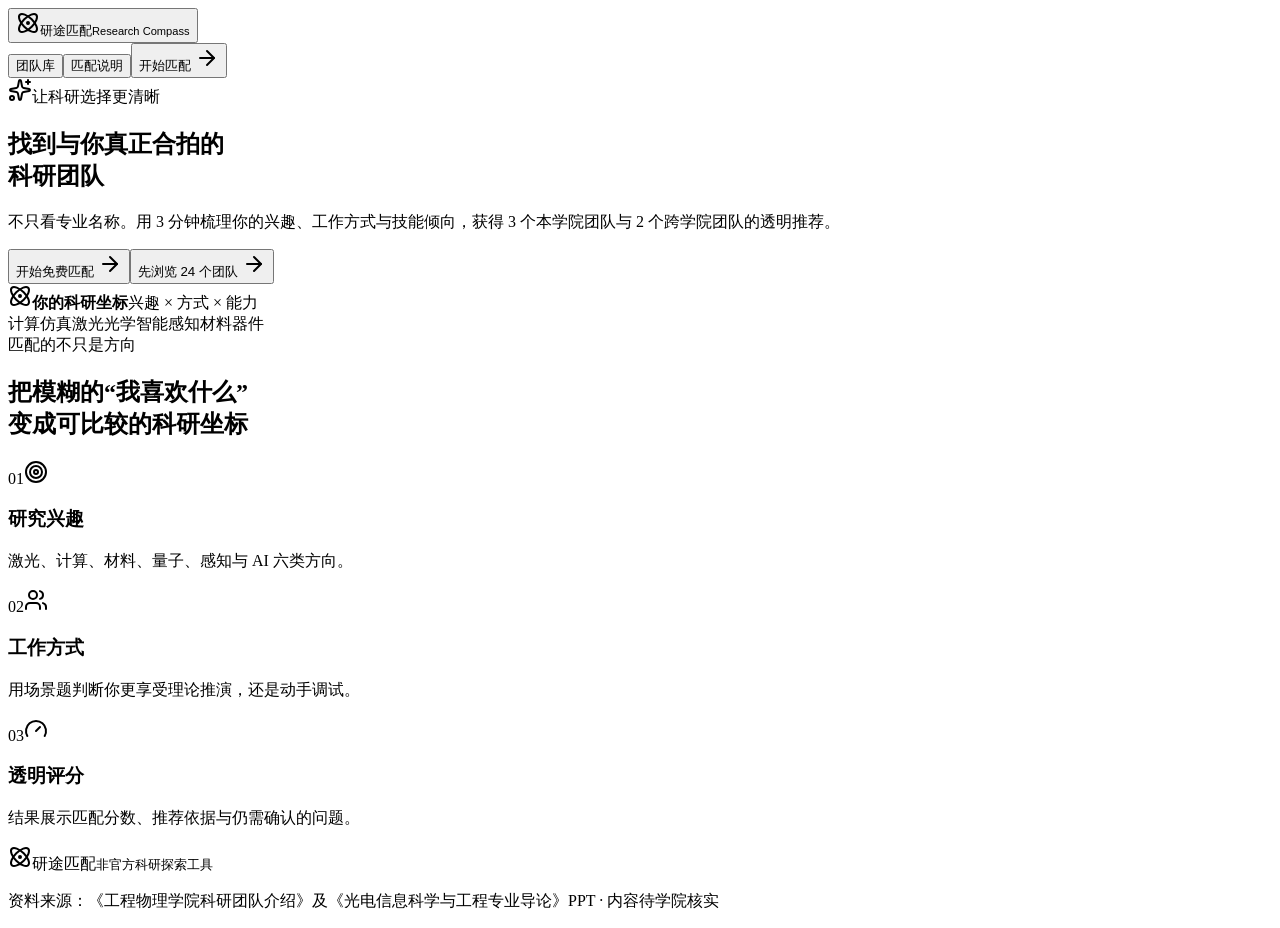
==== index.html @ 4d7dbf13 "Publish Research Compass to GitHub Pages" ====
<!DOCTYPE html><html lang="zh-CN"><head><meta charSet="utf-8"/><meta name="viewport" content="width=device-width, initial-scale=1"/><link rel="stylesheet" href="/Legolas0412/_next/static/css/index.DBFznibm.css" data-rsc-css-href="/Legolas0412/_next/static/css/index.DBFznibm.css" data-precedence="vite-rsc/importer-resources"/><link rel="modulepreload" fetchPriority="low" href="/Legolas0412/_next/static/chunks/index-Bbu0PDo5.js"/><script src="/Legolas0412/_next/static/chunks/rolldown-runtime-C60lm6uB.js" type="module" async=""></script><script src="/Legolas0412/_next/static/chunks/framework-D_rUT4EX.js" type="module" async=""></script><link rel="modulepreload" href="/Legolas0412/_next/static/chunks/layout-segment-context-D0Px91Pz.js" crossorigin=""/><link rel="modulepreload" href="/Legolas0412/_next/static/chunks/page-CbJnIesg.js" crossorigin=""/><title>研途匹配｜找到适合你的科研团队</title><meta name="description" content="基于研究兴趣、工作方式与技能倾向，为工程物理学院学生提供透明可解释的科研团队匹配。"/><script>Object.assign(((self[Symbol.for("vinext.navigationRuntime")]??={bootstrap:{routeManifest:null},functions:{}}).bootstrap.rsc??={rsc:[]}),{params:{},nav:{"pathname":"/","searchParams":[]}})</script><link rel="modulepreload" href="/Legolas0412/_next/static/chunks/index-Bbu0PDo5.js" />
<link rel="stylesheet" href="https://fonts.googleapis.com/css2?family=Geist&amp;display=swap" />
<link rel="stylesheet" href="https://fonts.googleapis.com/css2?family=Geist+Mono&amp;display=swap" />
<style data-vinext-fonts>.__font_geist_0u8s7r6 { font-family: 'Geist'; font-style: normal; }

.__variable_geist_0u8s7r6 { --font-geist-sans: 'Geist'; }

.__font_geist_mono_0fdimb7 { font-family: 'Geist Mono'; font-style: normal; }

.__variable_geist_mono_0fdimb7 { --font-geist-mono: 'Geist Mono'; }
</style>
</head><body class="__variable_geist_0u8s7r6 __variable_geist_mono_0fdimb7 antialiased"><main><header class="site-header"><button class="brand" aria-label="返回首页"><span class="brand-mark"><svg xmlns="http://www.w3.org/2000/svg" width="24" height="24" viewBox="0 0 24 24" fill="none" stroke="currentColor" stroke-width="2" stroke-linecap="round" stroke-linejoin="round" class="lucide lucide-atom" aria-hidden="true"><circle cx="12" cy="12" r="1"></circle><path d="M20.2 20.2c2.04-2.03.02-7.36-4.5-11.9-4.54-4.52-9.87-6.54-11.9-4.5-2.04 2.03-.02 7.36 4.5 11.9 4.54 4.52 9.87 6.54 11.9 4.5Z"></path><path d="M15.7 15.7c4.52-4.54 6.54-9.87 4.5-11.9-2.03-2.04-7.36-.02-11.9 4.5-4.52 4.54-6.54 9.87-4.5 11.9 2.03 2.04 7.36.02 11.9-4.5Z"></path></svg></span><span>研途匹配<small>Research Compass</small></span></button><nav><button>团队库</button><button>匹配说明</button><button type="button" tabindex="0" data-slot="button" class="group/button inline-flex shrink-0 items-center justify-center rounded-lg border border-transparent bg-clip-padding text-sm font-medium whitespace-nowrap transition-all outline-none select-none focus-visible:border-ring focus-visible:ring-3 focus-visible:ring-ring/50 active:not-aria-[haspopup]:translate-y-px disabled:pointer-events-none disabled:opacity-50 aria-invalid:border-destructive aria-invalid:ring-3 aria-invalid:ring-destructive/20 dark:aria-invalid:border-destructive/50 dark:aria-invalid:ring-destructive/40 [&amp;_svg]:pointer-events-none [&amp;_svg]:shrink-0 [&amp;_svg:not([class*=&#x27;size-&#x27;])]:size-4 bg-primary text-primary-foreground hover:bg-primary/80 h-8 gap-1.5 px-2.5 has-data-[icon=inline-end]:pr-2 has-data-[icon=inline-start]:pl-2">开始匹配 <svg xmlns="http://www.w3.org/2000/svg" width="24" height="24" viewBox="0 0 24 24" fill="none" stroke="currentColor" stroke-width="2" stroke-linecap="round" stroke-linejoin="round" class="lucide lucide-arrow-right" aria-hidden="true"><path d="M5 12h14"></path><path d="m12 5 7 7-7 7"></path></svg></button></nav></header><section class="hero"><div class="hero-copy"><span class="eyebrow"><svg xmlns="http://www.w3.org/2000/svg" width="24" height="24" viewBox="0 0 24 24" fill="none" stroke="currentColor" stroke-width="2" stroke-linecap="round" stroke-linejoin="round" class="lucide lucide-sparkles" aria-hidden="true"><path d="M11.017 2.814a1 1 0 0 1 1.966 0l1.051 5.558a2 2 0 0 0 1.594 1.594l5.558 1.051a1 1 0 0 1 0 1.966l-5.558 1.051a2 2 0 0 0-1.594 1.594l-1.051 5.558a1 1 0 0 1-1.966 0l-1.051-5.558a2 2 0 0 0-1.594-1.594l-5.558-1.051a1 1 0 0 1 0-1.966l5.558-1.051a2 2 0 0 0 1.594-1.594z"></path><path d="M20 2v4"></path><path d="M22 4h-4"></path><circle cx="4" cy="20" r="2"></circle></svg>让科研选择更清晰</span><h1>找到与你<span>真正合拍</span>的<br/>科研团队</h1><p>不只看专业名称。用 3 分钟梳理你的兴趣、工作方式与技能倾向，获得 3 个本学院团队与 2 个跨学院团队的透明推荐。</p><div class="hero-actions"><button type="button" tabindex="0" data-slot="button" class="group/button inline-flex shrink-0 items-center justify-center rounded-lg border border-transparent bg-clip-padding text-sm font-medium whitespace-nowrap transition-all outline-none select-none focus-visible:border-ring focus-visible:ring-3 focus-visible:ring-ring/50 active:not-aria-[haspopup]:translate-y-px disabled:pointer-events-none disabled:opacity-50 aria-invalid:border-destructive aria-invalid:ring-3 aria-invalid:ring-destructive/20 dark:aria-invalid:border-destructive/50 dark:aria-invalid:ring-destructive/40 [&amp;_svg]:pointer-events-none [&amp;_svg]:shrink-0 [&amp;_svg:not([class*=&#x27;size-&#x27;])]:size-4 bg-primary text-primary-foreground hover:bg-primary/80 h-9 gap-1.5 px-2.5 has-data-[icon=inline-end]:pr-2 has-data-[icon=inline-start]:pl-2">开始免费匹配 <svg xmlns="http://www.w3.org/2000/svg" width="24" height="24" viewBox="0 0 24 24" fill="none" stroke="currentColor" stroke-width="2" stroke-linecap="round" stroke-linejoin="round" class="lucide lucide-arrow-right" aria-hidden="true"><path d="M5 12h14"></path><path d="m12 5 7 7-7 7"></path></svg></button><button type="button" tabindex="0" data-slot="button" class="group/button inline-flex shrink-0 items-center justify-center rounded-lg border border-transparent bg-clip-padding text-sm font-medium whitespace-nowrap transition-all outline-none select-none focus-visible:border-ring focus-visible:ring-3 focus-visible:ring-ring/50 active:not-aria-[haspopup]:translate-y-px disabled:pointer-events-none disabled:opacity-50 aria-invalid:border-destructive aria-invalid:ring-3 aria-invalid:ring-destructive/20 dark:aria-invalid:border-destructive/50 dark:aria-invalid:ring-destructive/40 [&amp;_svg]:pointer-events-none [&amp;_svg]:shrink-0 [&amp;_svg:not([class*=&#x27;size-&#x27;])]:size-4 bg-primary text-primary-foreground hover:bg-primary/80 h-9 gap-1.5 px-2.5 has-data-[icon=inline-end]:pr-2 has-data-[icon=inline-start]:pl-2">先浏览 24 个团队 <svg xmlns="http://www.w3.org/2000/svg" width="24" height="24" viewBox="0 0 24 24" fill="none" stroke="currentColor" stroke-width="2" stroke-linecap="round" stroke-linejoin="round" class="lucide lucide-arrow-right" aria-hidden="true"><path d="M5 12h14"></path><path d="m12 5 7 7-7 7"></path></svg></button></div></div><div class="orbit-card" aria-label="匹配维度示意"><div class="orbit orbit-a"></div><div class="orbit orbit-b"></div><div class="core"><svg xmlns="http://www.w3.org/2000/svg" width="24" height="24" viewBox="0 0 24 24" fill="none" stroke="currentColor" stroke-width="2" stroke-linecap="round" stroke-linejoin="round" class="lucide lucide-atom" aria-hidden="true"><circle cx="12" cy="12" r="1"></circle><path d="M20.2 20.2c2.04-2.03.02-7.36-4.5-11.9-4.54-4.52-9.87-6.54-11.9-4.5-2.04 2.03-.02 7.36 4.5 11.9 4.54 4.52 9.87 6.54 11.9 4.5Z"></path><path d="M15.7 15.7c4.52-4.54 6.54-9.87 4.5-11.9-2.03-2.04-7.36-.02-11.9 4.5-4.52 4.54-6.54 9.87-4.5 11.9 2.03 2.04 7.36.02 11.9-4.5Z"></path></svg><strong>你的科研坐标</strong><span>兴趣 × 方式 × 能力</span></div><span class="satellite s1">计算仿真</span><span class="satellite s2">激光光学</span><span class="satellite s3">智能感知</span><span class="satellite s4">材料器件</span></div></section><section class="method"><div><span class="section-kicker">匹配的不只是方向</span><h2>把模糊的“我喜欢什么”<br/>变成可比较的科研坐标</h2></div><div class="method-grid"><article><span>01</span><svg xmlns="http://www.w3.org/2000/svg" width="24" height="24" viewBox="0 0 24 24" fill="none" stroke="currentColor" stroke-width="2" stroke-linecap="round" stroke-linejoin="round" class="lucide lucide-target" aria-hidden="true"><circle cx="12" cy="12" r="10"></circle><circle cx="12" cy="12" r="6"></circle><circle cx="12" cy="12" r="2"></circle></svg><h3>研究兴趣</h3><p>激光、计算、材料、量子、感知与 AI 六类方向。</p></article><article><span>02</span><svg xmlns="http://www.w3.org/2000/svg" width="24" height="24" viewBox="0 0 24 24" fill="none" stroke="currentColor" stroke-width="2" stroke-linecap="round" stroke-linejoin="round" class="lucide lucide-users" aria-hidden="true"><path d="M16 21v-2a4 4 0 0 0-4-4H6a4 4 0 0 0-4 4v2"></path><path d="M16 3.128a4 4 0 0 1 0 7.744"></path><path d="M22 21v-2a4 4 0 0 0-3-3.87"></path><circle cx="9" cy="7" r="4"></circle></svg><h3>工作方式</h3><p>用场景题判断你更享受理论推演，还是动手调试。</p></article><article><span>03</span><svg xmlns="http://www.w3.org/2000/svg" width="24" height="24" viewBox="0 0 24 24" fill="none" stroke="currentColor" stroke-width="2" stroke-linecap="round" stroke-linejoin="round" class="lucide lucide-gauge" aria-hidden="true"><path d="m12 14 4-4"></path><path d="M3.34 19a10 10 0 1 1 17.32 0"></path></svg><h3>透明评分</h3><p>结果展示匹配分数、推荐依据与仍需确认的问题。</p></article></div></section><footer><div class="brand"><span class="brand-mark"><svg xmlns="http://www.w3.org/2000/svg" width="24" height="24" viewBox="0 0 24 24" fill="none" stroke="currentColor" stroke-width="2" stroke-linecap="round" stroke-linejoin="round" class="lucide lucide-atom" aria-hidden="true"><circle cx="12" cy="12" r="1"></circle><path d="M20.2 20.2c2.04-2.03.02-7.36-4.5-11.9-4.54-4.52-9.87-6.54-11.9-4.5-2.04 2.03-.02 7.36 4.5 11.9 4.54 4.52 9.87 6.54 11.9 4.5Z"></path><path d="M15.7 15.7c4.52-4.54 6.54-9.87 4.5-11.9-2.03-2.04-7.36-.02-11.9 4.5-4.52 4.54-6.54 9.87-4.5 11.9 2.03 2.04 7.36.02 11.9-4.5Z"></path></svg></span><span>研途匹配<small>非官方科研探索工具</small></span></div><p>资料来源：《工程物理学院科研团队介绍》及《光电信息科学与工程专业导论》PPT · 内容待学院核实</p></footer></main><script type="module" src="/Legolas0412/_next/static/chunks/index-Bbu0PDo5.js" id="_R_" async=""></script><script>((self[Symbol.for("vinext.navigationRuntime")]??={bootstrap:{routeManifest:null},functions:{}}).bootstrap.rsc??={rsc:[]}).rsc.push("2:I[\"1dfbb67a98bb\",[],\"Children\",1]\n")</script><script>((self[Symbol.for("vinext.navigationRuntime")]??={bootstrap:{routeManifest:null},functions:{}}).bootstrap.rsc??={rsc:[]}).rsc.push("3:I[\"d47df78e2de8\",[],\"GlobalErrorBoundary\",1]\n")</script><script>((self[Symbol.for("vinext.navigationRuntime")]??={bootstrap:{routeManifest:null},functions:{}}).bootstrap.rsc??={rsc:[]}).rsc.push("4:I[\"bd327336d5f5\",[],\"default\",1]\n")</script><script>((self[Symbol.for("vinext.navigationRuntime")]??={bootstrap:{routeManifest:null},functions:{}}).bootstrap.rsc??={rsc:[]}).rsc.push("5:I[\"d47df78e2de8\",[],\"ErrorBoundary\",1]\n")</script><script>((self[Symbol.for("vinext.navigationRuntime")]??={bootstrap:{routeManifest:null},functions:{}}).bootstrap.rsc??={rsc:[]}).rsc.push("6:I[\"bc48a26b90bd\",[],\"LayoutSegmentProvider\",1]\n")</script><script>((self[Symbol.for("vinext.navigationRuntime")]??={bootstrap:{routeManifest:null},functions:{}}).bootstrap.rsc??={rsc:[]}).rsc.push("7:I[\"1dfbb67a98bb\",[],\"Slot\",1]\n")</script><script>((self[Symbol.for("vinext.navigationRuntime")]??={bootstrap:{routeManifest:null},functions:{}}).bootstrap.rsc??={rsc:[]}).rsc.push("8:I[\"d47df78e2de8\",[],\"NotFoundBoundary\",1]\n")</script><script>((self[Symbol.for("vinext.navigationRuntime")]??={bootstrap:{routeManifest:null},functions:{}}).bootstrap.rsc??={rsc:[]}).rsc.push("9:I[\"513c74573a9e\",[],\"AppRouterScrollTarget\",1]\n")</script><script>((self[Symbol.for("vinext.navigationRuntime")]??={bootstrap:{routeManifest:null},functions:{}}).bootstrap.rsc??={rsc:[]}).rsc.push("a:I[\"d47df78e2de8\",[],\"RedirectBoundary\",1]\n")</script><script>((self[Symbol.for("vinext.navigationRuntime")]??={bootstrap:{routeManifest:null},functions:{}}).bootstrap.rsc??={rsc:[]}).rsc.push(":HL[\"/Legolas0412/_next/static/css/index.DBFznibm.css\",\"style\"     ]\n")</script><script>((self[Symbol.for("vinext.navigationRuntime")]??={bootstrap:{routeManifest:null},functions:{}}).bootstrap.rsc??={rsc:[]}).rsc.push("0:{\"page:/\":\"$L1\",\"layout:/\":[[[\"$\",\"link\",\"css:/_next/static/css/index.DBFznibm.css\",{\"rel\":\"stylesheet\",\"precedence\":\"vite-rsc/importer-resources\",\"href\":\"/Legolas0412/_next/static/css/index.DBFznibm.css\",\"data-rsc-css-href\":\"/Legolas0412/_next/static/css/index.DBFznibm.css\"}],\"$undefined\"],[\"$\",\"html\",null,{\"lang\":\"zh-CN\",\"children\":[\"$\",\"body\",null,{\"className\":\"__variable_geist_0u8s7r6 __variable_geist_mono_0fdimb7 antialiased\",\"children\":[\"$\",\"$L2\",null,{}]}]}]],\"route:/\":[[[\"$\",\"meta\",null,{\"charSet\":\"utf-8\"}],[[\"$\",\"title\",\"0\",{\"children\":\"研途匹配｜找到适合你的科研团队\"}],[\"$\",\"meta\",\"1\",{\"name\":\"description\",\"content\":\"基于研究兴趣、工作方式与技能倾向，为工程物理学院学生提供透明可解释的科研团队匹配。\"}]],[[\"$\",\"meta\",\"0\",{\"name\":\"viewport\",\"content\":\"width=device-width, initial-scale=1\"}]]],[\"$\",\"$L3\",null,{\"fallback\":\"$4\",\"children\":[\"$\",\"$L5\",null,{\"fallback\":\"$4\",\"children\":[\"$\",\"$L6\",null,{\"providerId\":\"layout:/\",\"segmentMap\":{\"children\":[]},\"children\":[\"$\",\"$L7\",null,{\"id\":\"layout:/\",\"parallelSlots\":\"$undefined\",\"children\":[\"$\",\"$L8\",null,{\"resetKey\":\"\",\"fallback\":[[\"$\",\"title\",null,{\"children\":\"404: This page could not be found.\"}],[\"$\",\"div\",null,{\"style\":{\"fontFamily\":\"system-ui,\\\"Segoe UI\\\",Roboto,Helvetica,Arial,sans-serif,\\\"Apple Color Emoji\\\",\\\"Segoe UI Emoji\\\"\",\"height\":\"100vh\",\"textAlign\":\"center\",\"display\":\"flex\",\"flexDirection\":\"column\",\"alignItems\":\"center\",\"justifyContent\":\"center\"},\"children\":[\"$\",\"div\",null,{\"children\":[[\"$\",\"style\",null,{\"dangerouslySetInnerHTML\":{\"__html\":\"body{color:#000;background:#fff;margin:0}.next-error-h1{border-right:1px solid rgba(0,0,0,.3)}@media (prefers-color-scheme:dark){body{color:#fff;background:#000}.next-error-h1{border-right:1px solid rgba(255,255,255,.3)}}\"}}],[\"$\",\"h1\",null,{\"className\":\"next-error-h1\",\"style\":{\"display\":\"inline-block\",\"margin\":\"0 20px 0 0\",\"padding\":\"0 23px 0 0\",\"fontSize\":24,\"fontWeight\":500,\"verticalAlign\":\"top\",\"lineHeight\":\"49px\"},\"children\":404}],[\"$\",\"div\",null,{\"style\":{\"display\":\"inline-block\"},\"children\":[\"$\",\"h2\",null,{\"style\":{\"fontSize\":14,\"fontWeight\":400,\"lineHeight\":\"49px\",\"margin\":0},\"children\":\"This page could not be found.\"}]}]]}]}]],\"children\":[\"$\",\"$L9\",null,{\"children\":[\"$\",\"$La\",null,{\"children\":[[\"$\",\"$L6\",null,{\"providerId\":\"page:/\",\"segmentMap\":{\"children\":[\"__PAGE__\"]},\"children\":[\"$\",\"$L7\",null,{\"id\":\"page:/\"}]}],null]}]}]}]}]}]}]}],null,null],\"__route\":\"route:/\",\"__interceptionContext\":null,\"__layoutIds\":[\"layout:/\"],\"__rootLayout\":\"/\",\"__bfcacheSegmentIdentities\":{\"layout:/\":\"[\\\"layout\\\",\\\"layout:/\\\",\\\"root-boundary:/\\\",\\\"\\\"]\",\"page:/\":\"[\\\"page\\\",\\\"page:/\\\",\\\"root-boundary:/\\\",\\\"\\\"]\"},\"__srcPage\":[\"page\"],\"__layoutFlags\":{\"layout:/\":\"s\"},\"__artifactCompatibility\":{\"schemaVersion\":1,\"graphVersion\":\"app-route-graph:1177fd80f83fa7b0\",\"deploymentVersion\":\"22dc6aa9-2d9f-4e73-a188-f472a5d9f2de\",\"appElementsSchemaVersion\":1,\"rscPayloadSchemaVersion\":1,\"rootBoundaryId\":\"/\",\"renderEpoch\":null},\"__dynamicStaleTime\":0}\n")</script><script>((self[Symbol.for("vinext.navigationRuntime")]??={bootstrap:{routeManifest:null},functions:{}}).bootstrap.rsc??={rsc:[]}).rsc.push("b:I[\"6efdf509a785\",[],\"default\",1]\n")</script><script>((self[Symbol.for("vinext.navigationRuntime")]??={bootstrap:{routeManifest:null},functions:{}}).bootstrap.rsc??={rsc:[]}).rsc.push("1:[\"$\",\"$Lb\",null,{\"params\":\"$@c\",\"searchParams\":\"$@d\"}]\n")</script><script>((self[Symbol.for("vinext.navigationRuntime")]??={bootstrap:{routeManifest:null},functions:{}}).bootstrap.rsc??={rsc:[]}).rsc.push("c:{}\n")</script><script>((self[Symbol.for("vinext.navigationRuntime")]??={bootstrap:{routeManifest:null},functions:{}}).bootstrap.rsc??={rsc:[]}).rsc.push("d:{}\n")</script><script>Object.assign(((self[Symbol.for("vinext.navigationRuntime")]??={bootstrap:{routeManifest:null},functions:{}}).bootstrap.rsc??={rsc:[]}),{"initialCacheKind":"dynamic","dynamicStaleTimeSeconds":0});((self[Symbol.for("vinext.navigationRuntime")]??={bootstrap:{routeManifest:null},functions:{}}).bootstrap.rsc??={rsc:[]}).done=true</script></body></html>
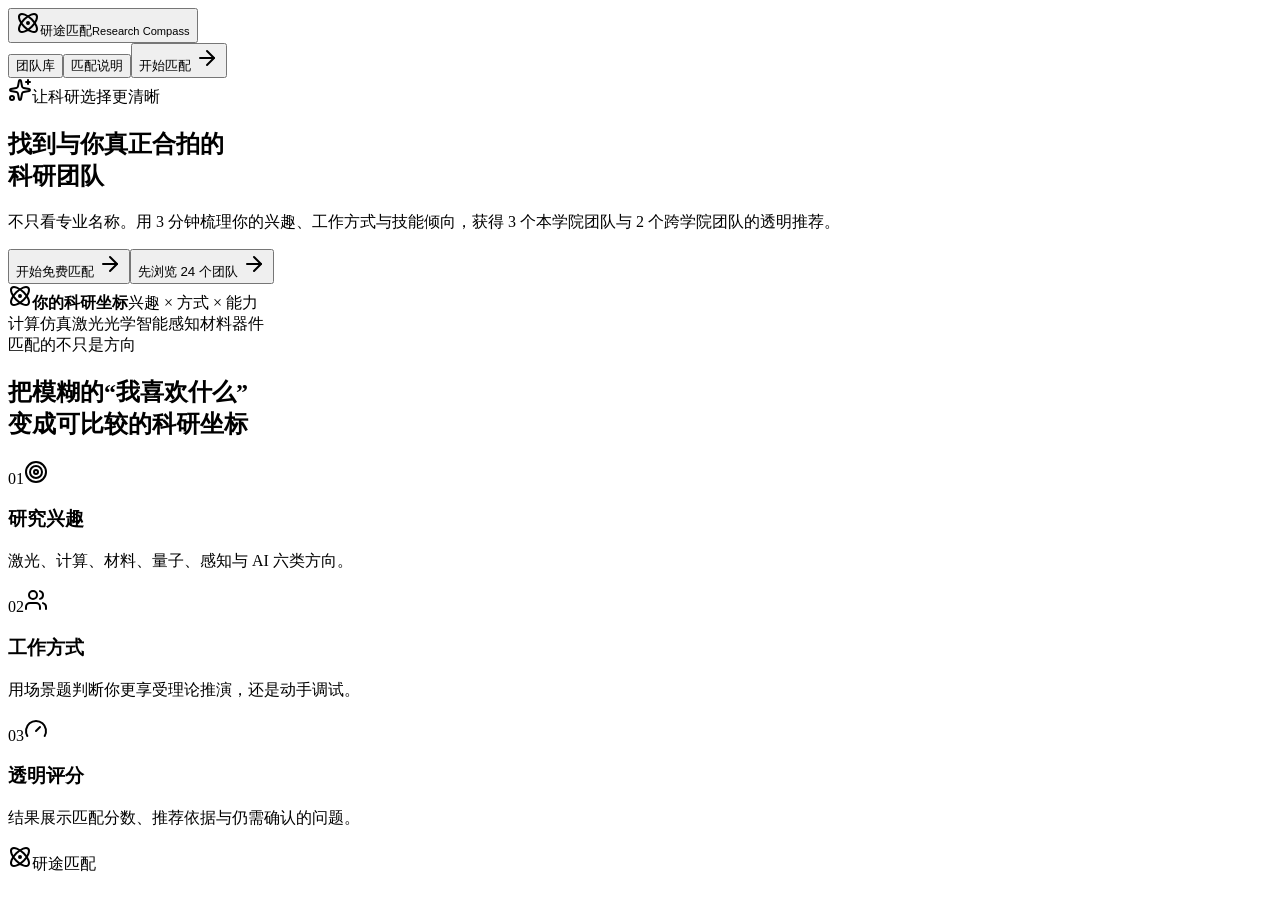
==== commit a16b8102: "Remove disclaimer notices" ====
--- a/index.html
+++ b/index.html
@@ -1,4 +1,4 @@
-<!DOCTYPE html><html lang="zh-CN"><head><meta charSet="utf-8"/><meta name="viewport" content="width=device-width, initial-scale=1"/><link rel="stylesheet" href="/Legolas0412/_next/static/css/index.DBFznibm.css" data-rsc-css-href="/Legolas0412/_next/static/css/index.DBFznibm.css" data-precedence="vite-rsc/importer-resources"/><link rel="modulepreload" fetchPriority="low" href="/Legolas0412/_next/static/chunks/index-Bbu0PDo5.js"/><script src="/Legolas0412/_next/static/chunks/rolldown-runtime-C60lm6uB.js" type="module" async=""></script><script src="/Legolas0412/_next/static/chunks/framework-D_rUT4EX.js" type="module" async=""></script><link rel="modulepreload" href="/Legolas0412/_next/static/chunks/layout-segment-context-D0Px91Pz.js" crossorigin=""/><link rel="modulepreload" href="/Legolas0412/_next/static/chunks/page-CbJnIesg.js" crossorigin=""/><title>研途匹配｜找到适合你的科研团队</title><meta name="description" content="基于研究兴趣、工作方式与技能倾向，为工程物理学院学生提供透明可解释的科研团队匹配。"/><script>Object.assign(((self[Symbol.for("vinext.navigationRuntime")]??={bootstrap:{routeManifest:null},functions:{}}).bootstrap.rsc??={rsc:[]}),{params:{},nav:{"pathname":"/","searchParams":[]}})</script><link rel="modulepreload" href="/Legolas0412/_next/static/chunks/index-Bbu0PDo5.js" />
+<!DOCTYPE html><html lang="zh-CN"><head><meta charSet="utf-8"/><meta name="viewport" content="width=device-width, initial-scale=1"/><link rel="stylesheet" href="/yantu-match/_next/static/css/index.DBFznibm.css" data-rsc-css-href="/yantu-match/_next/static/css/index.DBFznibm.css" data-precedence="vite-rsc/importer-resources"/><link rel="modulepreload" fetchPriority="low" href="/yantu-match/_next/static/chunks/index-Q8IyFaE_.js"/><script src="/yantu-match/_next/static/chunks/rolldown-runtime-C60lm6uB.js" type="module" async=""></script><script src="/yantu-match/_next/static/chunks/framework-D_rUT4EX.js" type="module" async=""></script><link rel="modulepreload" href="/yantu-match/_next/static/chunks/layout-segment-context-D34t8H0W.js" crossorigin=""/><link rel="modulepreload" href="/yantu-match/_next/static/chunks/page-R23BhE_j.js" crossorigin=""/><title>研途匹配｜找到适合你的科研团队</title><meta name="description" content="基于研究兴趣、工作方式与技能倾向，为工程物理学院学生提供透明可解释的科研团队匹配。"/><script>Object.assign(((self[Symbol.for("vinext.navigationRuntime")]??={bootstrap:{routeManifest:null},functions:{}}).bootstrap.rsc??={rsc:[]}),{params:{},nav:{"pathname":"/","searchParams":[]}})</script><link rel="modulepreload" href="/yantu-match/_next/static/chunks/index-Q8IyFaE_.js" />
 <link rel="stylesheet" href="https://fonts.googleapis.com/css2?family=Geist&amp;display=swap" />
 <link rel="stylesheet" href="https://fonts.googleapis.com/css2?family=Geist+Mono&amp;display=swap" />
 <style data-vinext-fonts>.__font_geist_0u8s7r6 { font-family: 'Geist'; font-style: normal; }
@@ -9,4 +9,4 @@
 
 .__variable_geist_mono_0fdimb7 { --font-geist-mono: 'Geist Mono'; }
 </style>
-</head><body class="__variable_geist_0u8s7r6 __variable_geist_mono_0fdimb7 antialiased"><main><header class="site-header"><button class="brand" aria-label="返回首页"><span class="brand-mark"><svg xmlns="http://www.w3.org/2000/svg" width="24" height="24" viewBox="0 0 24 24" fill="none" stroke="currentColor" stroke-width="2" stroke-linecap="round" stroke-linejoin="round" class="lucide lucide-atom" aria-hidden="true"><circle cx="12" cy="12" r="1"></circle><path d="M20.2 20.2c2.04-2.03.02-7.36-4.5-11.9-4.54-4.52-9.87-6.54-11.9-4.5-2.04 2.03-.02 7.36 4.5 11.9 4.54 4.52 9.87 6.54 11.9 4.5Z"></path><path d="M15.7 15.7c4.52-4.54 6.54-9.87 4.5-11.9-2.03-2.04-7.36-.02-11.9 4.5-4.52 4.54-6.54 9.87-4.5 11.9 2.03 2.04 7.36.02 11.9-4.5Z"></path></svg></span><span>研途匹配<small>Research Compass</small></span></button><nav><button>团队库</button><button>匹配说明</button><button type="button" tabindex="0" data-slot="button" class="group/button inline-flex shrink-0 items-center justify-center rounded-lg border border-transparent bg-clip-padding text-sm font-medium whitespace-nowrap transition-all outline-none select-none focus-visible:border-ring focus-visible:ring-3 focus-visible:ring-ring/50 active:not-aria-[haspopup]:translate-y-px disabled:pointer-events-none disabled:opacity-50 aria-invalid:border-destructive aria-invalid:ring-3 aria-invalid:ring-destructive/20 dark:aria-invalid:border-destructive/50 dark:aria-invalid:ring-destructive/40 [&amp;_svg]:pointer-events-none [&amp;_svg]:shrink-0 [&amp;_svg:not([class*=&#x27;size-&#x27;])]:size-4 bg-primary text-primary-foreground hover:bg-primary/80 h-8 gap-1.5 px-2.5 has-data-[icon=inline-end]:pr-2 has-data-[icon=inline-start]:pl-2">开始匹配 <svg xmlns="http://www.w3.org/2000/svg" width="24" height="24" viewBox="0 0 24 24" fill="none" stroke="currentColor" stroke-width="2" stroke-linecap="round" stroke-linejoin="round" class="lucide lucide-arrow-right" aria-hidden="true"><path d="M5 12h14"></path><path d="m12 5 7 7-7 7"></path></svg></button></nav></header><section class="hero"><div class="hero-copy"><span class="eyebrow"><svg xmlns="http://www.w3.org/2000/svg" width="24" height="24" viewBox="0 0 24 24" fill="none" stroke="currentColor" stroke-width="2" stroke-linecap="round" stroke-linejoin="round" class="lucide lucide-sparkles" aria-hidden="true"><path d="M11.017 2.814a1 1 0 0 1 1.966 0l1.051 5.558a2 2 0 0 0 1.594 1.594l5.558 1.051a1 1 0 0 1 0 1.966l-5.558 1.051a2 2 0 0 0-1.594 1.594l-1.051 5.558a1 1 0 0 1-1.966 0l-1.051-5.558a2 2 0 0 0-1.594-1.594l-5.558-1.051a1 1 0 0 1 0-1.966l5.558-1.051a2 2 0 0 0 1.594-1.594z"></path><path d="M20 2v4"></path><path d="M22 4h-4"></path><circle cx="4" cy="20" r="2"></circle></svg>让科研选择更清晰</span><h1>找到与你<span>真正合拍</span>的<br/>科研团队</h1><p>不只看专业名称。用 3 分钟梳理你的兴趣、工作方式与技能倾向，获得 3 个本学院团队与 2 个跨学院团队的透明推荐。</p><div class="hero-actions"><button type="button" tabindex="0" data-slot="button" class="group/button inline-flex shrink-0 items-center justify-center rounded-lg border border-transparent bg-clip-padding text-sm font-medium whitespace-nowrap transition-all outline-none select-none focus-visible:border-ring focus-visible:ring-3 focus-visible:ring-ring/50 active:not-aria-[haspopup]:translate-y-px disabled:pointer-events-none disabled:opacity-50 aria-invalid:border-destructive aria-invalid:ring-3 aria-invalid:ring-destructive/20 dark:aria-invalid:border-destructive/50 dark:aria-invalid:ring-destructive/40 [&amp;_svg]:pointer-events-none [&amp;_svg]:shrink-0 [&amp;_svg:not([class*=&#x27;size-&#x27;])]:size-4 bg-primary text-primary-foreground hover:bg-primary/80 h-9 gap-1.5 px-2.5 has-data-[icon=inline-end]:pr-2 has-data-[icon=inline-start]:pl-2">开始免费匹配 <svg xmlns="http://www.w3.org/2000/svg" width="24" height="24" viewBox="0 0 24 24" fill="none" stroke="currentColor" stroke-width="2" stroke-linecap="round" stroke-linejoin="round" class="lucide lucide-arrow-right" aria-hidden="true"><path d="M5 12h14"></path><path d="m12 5 7 7-7 7"></path></svg></button><button type="button" tabindex="0" data-slot="button" class="group/button inline-flex shrink-0 items-center justify-center rounded-lg border border-transparent bg-clip-padding text-sm font-medium whitespace-nowrap transition-all outline-none select-none focus-visible:border-ring focus-visible:ring-3 focus-visible:ring-ring/50 active:not-aria-[haspopup]:translate-y-px disabled:pointer-events-none disabled:opacity-50 aria-invalid:border-destructive aria-invalid:ring-3 aria-invalid:ring-destructive/20 dark:aria-invalid:border-destructive/50 dark:aria-invalid:ring-destructive/40 [&amp;_svg]:pointer-events-none [&amp;_svg]:shrink-0 [&amp;_svg:not([class*=&#x27;size-&#x27;])]:size-4 bg-primary text-primary-foreground hover:bg-primary/80 h-9 gap-1.5 px-2.5 has-data-[icon=inline-end]:pr-2 has-data-[icon=inline-start]:pl-2">先浏览 24 个团队 <svg xmlns="http://www.w3.org/2000/svg" width="24" height="24" viewBox="0 0 24 24" fill="none" stroke="currentColor" stroke-width="2" stroke-linecap="round" stroke-linejoin="round" class="lucide lucide-arrow-right" aria-hidden="true"><path d="M5 12h14"></path><path d="m12 5 7 7-7 7"></path></svg></button></div></div><div class="orbit-card" aria-label="匹配维度示意"><div class="orbit orbit-a"></div><div class="orbit orbit-b"></div><div class="core"><svg xmlns="http://www.w3.org/2000/svg" width="24" height="24" viewBox="0 0 24 24" fill="none" stroke="currentColor" stroke-width="2" stroke-linecap="round" stroke-linejoin="round" class="lucide lucide-atom" aria-hidden="true"><circle cx="12" cy="12" r="1"></circle><path d="M20.2 20.2c2.04-2.03.02-7.36-4.5-11.9-4.54-4.52-9.87-6.54-11.9-4.5-2.04 2.03-.02 7.36 4.5 11.9 4.54 4.52 9.87 6.54 11.9 4.5Z"></path><path d="M15.7 15.7c4.52-4.54 6.54-9.87 4.5-11.9-2.03-2.04-7.36-.02-11.9 4.5-4.52 4.54-6.54 9.87-4.5 11.9 2.03 2.04 7.36.02 11.9-4.5Z"></path></svg><strong>你的科研坐标</strong><span>兴趣 × 方式 × 能力</span></div><span class="satellite s1">计算仿真</span><span class="satellite s2">激光光学</span><span class="satellite s3">智能感知</span><span class="satellite s4">材料器件</span></div></section><section class="method"><div><span class="section-kicker">匹配的不只是方向</span><h2>把模糊的“我喜欢什么”<br/>变成可比较的科研坐标</h2></div><div class="method-grid"><article><span>01</span><svg xmlns="http://www.w3.org/2000/svg" width="24" height="24" viewBox="0 0 24 24" fill="none" stroke="currentColor" stroke-width="2" stroke-linecap="round" stroke-linejoin="round" class="lucide lucide-target" aria-hidden="true"><circle cx="12" cy="12" r="10"></circle><circle cx="12" cy="12" r="6"></circle><circle cx="12" cy="12" r="2"></circle></svg><h3>研究兴趣</h3><p>激光、计算、材料、量子、感知与 AI 六类方向。</p></article><article><span>02</span><svg xmlns="http://www.w3.org/2000/svg" width="24" height="24" viewBox="0 0 24 24" fill="none" stroke="currentColor" stroke-width="2" stroke-linecap="round" stroke-linejoin="round" class="lucide lucide-users" aria-hidden="true"><path d="M16 21v-2a4 4 0 0 0-4-4H6a4 4 0 0 0-4 4v2"></path><path d="M16 3.128a4 4 0 0 1 0 7.744"></path><path d="M22 21v-2a4 4 0 0 0-3-3.87"></path><circle cx="9" cy="7" r="4"></circle></svg><h3>工作方式</h3><p>用场景题判断你更享受理论推演，还是动手调试。</p></article><article><span>03</span><svg xmlns="http://www.w3.org/2000/svg" width="24" height="24" viewBox="0 0 24 24" fill="none" stroke="currentColor" stroke-width="2" stroke-linecap="round" stroke-linejoin="round" class="lucide lucide-gauge" aria-hidden="true"><path d="m12 14 4-4"></path><path d="M3.34 19a10 10 0 1 1 17.32 0"></path></svg><h3>透明评分</h3><p>结果展示匹配分数、推荐依据与仍需确认的问题。</p></article></div></section><footer><div class="brand"><span class="brand-mark"><svg xmlns="http://www.w3.org/2000/svg" width="24" height="24" viewBox="0 0 24 24" fill="none" stroke="currentColor" stroke-width="2" stroke-linecap="round" stroke-linejoin="round" class="lucide lucide-atom" aria-hidden="true"><circle cx="12" cy="12" r="1"></circle><path d="M20.2 20.2c2.04-2.03.02-7.36-4.5-11.9-4.54-4.52-9.87-6.54-11.9-4.5-2.04 2.03-.02 7.36 4.5 11.9 4.54 4.52 9.87 6.54 11.9 4.5Z"></path><path d="M15.7 15.7c4.52-4.54 6.54-9.87 4.5-11.9-2.03-2.04-7.36-.02-11.9 4.5-4.52 4.54-6.54 9.87-4.5 11.9 2.03 2.04 7.36.02 11.9-4.5Z"></path></svg></span><span>研途匹配<small>非官方科研探索工具</small></span></div><p>资料来源：《工程物理学院科研团队介绍》及《光电信息科学与工程专业导论》PPT · 内容待学院核实</p></footer></main><script type="module" src="/Legolas0412/_next/static/chunks/index-Bbu0PDo5.js" id="_R_" async=""></script><script>((self[Symbol.for("vinext.navigationRuntime")]??={bootstrap:{routeManifest:null},functions:{}}).bootstrap.rsc??={rsc:[]}).rsc.push("2:I[\"1dfbb67a98bb\",[],\"Children\",1]\n")</script><script>((self[Symbol.for("vinext.navigationRuntime")]??={bootstrap:{routeManifest:null},functions:{}}).bootstrap.rsc??={rsc:[]}).rsc.push("3:I[\"d47df78e2de8\",[],\"GlobalErrorBoundary\",1]\n")</script><script>((self[Symbol.for("vinext.navigationRuntime")]??={bootstrap:{routeManifest:null},functions:{}}).bootstrap.rsc??={rsc:[]}).rsc.push("4:I[\"bd327336d5f5\",[],\"default\",1]\n")</script><script>((self[Symbol.for("vinext.navigationRuntime")]??={bootstrap:{routeManifest:null},functions:{}}).bootstrap.rsc??={rsc:[]}).rsc.push("5:I[\"d47df78e2de8\",[],\"ErrorBoundary\",1]\n")</script><script>((self[Symbol.for("vinext.navigationRuntime")]??={bootstrap:{routeManifest:null},functions:{}}).bootstrap.rsc??={rsc:[]}).rsc.push("6:I[\"bc48a26b90bd\",[],\"LayoutSegmentProvider\",1]\n")</script><script>((self[Symbol.for("vinext.navigationRuntime")]??={bootstrap:{routeManifest:null},functions:{}}).bootstrap.rsc??={rsc:[]}).rsc.push("7:I[\"1dfbb67a98bb\",[],\"Slot\",1]\n")</script><script>((self[Symbol.for("vinext.navigationRuntime")]??={bootstrap:{routeManifest:null},functions:{}}).bootstrap.rsc??={rsc:[]}).rsc.push("8:I[\"d47df78e2de8\",[],\"NotFoundBoundary\",1]\n")</script><script>((self[Symbol.for("vinext.navigationRuntime")]??={bootstrap:{routeManifest:null},functions:{}}).bootstrap.rsc??={rsc:[]}).rsc.push("9:I[\"513c74573a9e\",[],\"AppRouterScrollTarget\",1]\n")</script><script>((self[Symbol.for("vinext.navigationRuntime")]??={bootstrap:{routeManifest:null},functions:{}}).bootstrap.rsc??={rsc:[]}).rsc.push("a:I[\"d47df78e2de8\",[],\"RedirectBoundary\",1]\n")</script><script>((self[Symbol.for("vinext.navigationRuntime")]??={bootstrap:{routeManifest:null},functions:{}}).bootstrap.rsc??={rsc:[]}).rsc.push(":HL[\"/Legolas0412/_next/static/css/index.DBFznibm.css\",\"style\"     ]\n")</script><script>((self[Symbol.for("vinext.navigationRuntime")]??={bootstrap:{routeManifest:null},functions:{}}).bootstrap.rsc??={rsc:[]}).rsc.push("0:{\"page:/\":\"$L1\",\"layout:/\":[[[\"$\",\"link\",\"css:/_next/static/css/index.DBFznibm.css\",{\"rel\":\"stylesheet\",\"precedence\":\"vite-rsc/importer-resources\",\"href\":\"/Legolas0412/_next/static/css/index.DBFznibm.css\",\"data-rsc-css-href\":\"/Legolas0412/_next/static/css/index.DBFznibm.css\"}],\"$undefined\"],[\"$\",\"html\",null,{\"lang\":\"zh-CN\",\"children\":[\"$\",\"body\",null,{\"className\":\"__variable_geist_0u8s7r6 __variable_geist_mono_0fdimb7 antialiased\",\"children\":[\"$\",\"$L2\",null,{}]}]}]],\"route:/\":[[[\"$\",\"meta\",null,{\"charSet\":\"utf-8\"}],[[\"$\",\"title\",\"0\",{\"children\":\"研途匹配｜找到适合你的科研团队\"}],[\"$\",\"meta\",\"1\",{\"name\":\"description\",\"content\":\"基于研究兴趣、工作方式与技能倾向，为工程物理学院学生提供透明可解释的科研团队匹配。\"}]],[[\"$\",\"meta\",\"0\",{\"name\":\"viewport\",\"content\":\"width=device-width, initial-scale=1\"}]]],[\"$\",\"$L3\",null,{\"fallback\":\"$4\",\"children\":[\"$\",\"$L5\",null,{\"fallback\":\"$4\",\"children\":[\"$\",\"$L6\",null,{\"providerId\":\"layout:/\",\"segmentMap\":{\"children\":[]},\"children\":[\"$\",\"$L7\",null,{\"id\":\"layout:/\",\"parallelSlots\":\"$undefined\",\"children\":[\"$\",\"$L8\",null,{\"resetKey\":\"\",\"fallback\":[[\"$\",\"title\",null,{\"children\":\"404: This page could not be found.\"}],[\"$\",\"div\",null,{\"style\":{\"fontFamily\":\"system-ui,\\\"Segoe UI\\\",Roboto,Helvetica,Arial,sans-serif,\\\"Apple Color Emoji\\\",\\\"Segoe UI Emoji\\\"\",\"height\":\"100vh\",\"textAlign\":\"center\",\"display\":\"flex\",\"flexDirection\":\"column\",\"alignItems\":\"center\",\"justifyContent\":\"center\"},\"children\":[\"$\",\"div\",null,{\"children\":[[\"$\",\"style\",null,{\"dangerouslySetInnerHTML\":{\"__html\":\"body{color:#000;background:#fff;margin:0}.next-error-h1{border-right:1px solid rgba(0,0,0,.3)}@media (prefers-color-scheme:dark){body{color:#fff;background:#000}.next-error-h1{border-right:1px solid rgba(255,255,255,.3)}}\"}}],[\"$\",\"h1\",null,{\"className\":\"next-error-h1\",\"style\":{\"display\":\"inline-block\",\"margin\":\"0 20px 0 0\",\"padding\":\"0 23px 0 0\",\"fontSize\":24,\"fontWeight\":500,\"verticalAlign\":\"top\",\"lineHeight\":\"49px\"},\"children\":404}],[\"$\",\"div\",null,{\"style\":{\"display\":\"inline-block\"},\"children\":[\"$\",\"h2\",null,{\"style\":{\"fontSize\":14,\"fontWeight\":400,\"lineHeight\":\"49px\",\"margin\":0},\"children\":\"This page could not be found.\"}]}]]}]}]],\"children\":[\"$\",\"$L9\",null,{\"children\":[\"$\",\"$La\",null,{\"children\":[[\"$\",\"$L6\",null,{\"providerId\":\"page:/\",\"segmentMap\":{\"children\":[\"__PAGE__\"]},\"children\":[\"$\",\"$L7\",null,{\"id\":\"page:/\"}]}],null]}]}]}]}]}]}]}],null,null],\"__route\":\"route:/\",\"__interceptionContext\":null,\"__layoutIds\":[\"layout:/\"],\"__rootLayout\":\"/\",\"__bfcacheSegmentIdentities\":{\"layout:/\":\"[\\\"layout\\\",\\\"layout:/\\\",\\\"root-boundary:/\\\",\\\"\\\"]\",\"page:/\":\"[\\\"page\\\",\\\"page:/\\\",\\\"root-boundary:/\\\",\\\"\\\"]\"},\"__srcPage\":[\"page\"],\"__layoutFlags\":{\"layout:/\":\"s\"},\"__artifactCompatibility\":{\"schemaVersion\":1,\"graphVersion\":\"app-route-graph:1177fd80f83fa7b0\",\"deploymentVersion\":\"22dc6aa9-2d9f-4e73-a188-f472a5d9f2de\",\"appElementsSchemaVersion\":1,\"rscPayloadSchemaVersion\":1,\"rootBoundaryId\":\"/\",\"renderEpoch\":null},\"__dynamicStaleTime\":0}\n")</script><script>((self[Symbol.for("vinext.navigationRuntime")]??={bootstrap:{routeManifest:null},functions:{}}).bootstrap.rsc??={rsc:[]}).rsc.push("b:I[\"6efdf509a785\",[],\"default\",1]\n")</script><script>((self[Symbol.for("vinext.navigationRuntime")]??={bootstrap:{routeManifest:null},functions:{}}).bootstrap.rsc??={rsc:[]}).rsc.push("1:[\"$\",\"$Lb\",null,{\"params\":\"$@c\",\"searchParams\":\"$@d\"}]\n")</script><script>((self[Symbol.for("vinext.navigationRuntime")]??={bootstrap:{routeManifest:null},functions:{}}).bootstrap.rsc??={rsc:[]}).rsc.push("c:{}\n")</script><script>((self[Symbol.for("vinext.navigationRuntime")]??={bootstrap:{routeManifest:null},functions:{}}).bootstrap.rsc??={rsc:[]}).rsc.push("d:{}\n")</script><script>Object.assign(((self[Symbol.for("vinext.navigationRuntime")]??={bootstrap:{routeManifest:null},functions:{}}).bootstrap.rsc??={rsc:[]}),{"initialCacheKind":"dynamic","dynamicStaleTimeSeconds":0});((self[Symbol.for("vinext.navigationRuntime")]??={bootstrap:{routeManifest:null},functions:{}}).bootstrap.rsc??={rsc:[]}).done=true</script></body></html>
+</head><body class="__variable_geist_0u8s7r6 __variable_geist_mono_0fdimb7 antialiased"><main><header class="site-header"><button class="brand" aria-label="返回首页"><span class="brand-mark"><svg xmlns="http://www.w3.org/2000/svg" width="24" height="24" viewBox="0 0 24 24" fill="none" stroke="currentColor" stroke-width="2" stroke-linecap="round" stroke-linejoin="round" class="lucide lucide-atom" aria-hidden="true"><circle cx="12" cy="12" r="1"></circle><path d="M20.2 20.2c2.04-2.03.02-7.36-4.5-11.9-4.54-4.52-9.87-6.54-11.9-4.5-2.04 2.03-.02 7.36 4.5 11.9 4.54 4.52 9.87 6.54 11.9 4.5Z"></path><path d="M15.7 15.7c4.52-4.54 6.54-9.87 4.5-11.9-2.03-2.04-7.36-.02-11.9 4.5-4.52 4.54-6.54 9.87-4.5 11.9 2.03 2.04 7.36.02 11.9-4.5Z"></path></svg></span><span>研途匹配<small>Research Compass</small></span></button><nav><button>团队库</button><button>匹配说明</button><button type="button" tabindex="0" data-slot="button" class="group/button inline-flex shrink-0 items-center justify-center rounded-lg border border-transparent bg-clip-padding text-sm font-medium whitespace-nowrap transition-all outline-none select-none focus-visible:border-ring focus-visible:ring-3 focus-visible:ring-ring/50 active:not-aria-[haspopup]:translate-y-px disabled:pointer-events-none disabled:opacity-50 aria-invalid:border-destructive aria-invalid:ring-3 aria-invalid:ring-destructive/20 dark:aria-invalid:border-destructive/50 dark:aria-invalid:ring-destructive/40 [&amp;_svg]:pointer-events-none [&amp;_svg]:shrink-0 [&amp;_svg:not([class*=&#x27;size-&#x27;])]:size-4 bg-primary text-primary-foreground hover:bg-primary/80 h-8 gap-1.5 px-2.5 has-data-[icon=inline-end]:pr-2 has-data-[icon=inline-start]:pl-2">开始匹配 <svg xmlns="http://www.w3.org/2000/svg" width="24" height="24" viewBox="0 0 24 24" fill="none" stroke="currentColor" stroke-width="2" stroke-linecap="round" stroke-linejoin="round" class="lucide lucide-arrow-right" aria-hidden="true"><path d="M5 12h14"></path><path d="m12 5 7 7-7 7"></path></svg></button></nav></header><section class="hero"><div class="hero-copy"><span class="eyebrow"><svg xmlns="http://www.w3.org/2000/svg" width="24" height="24" viewBox="0 0 24 24" fill="none" stroke="currentColor" stroke-width="2" stroke-linecap="round" stroke-linejoin="round" class="lucide lucide-sparkles" aria-hidden="true"><path d="M11.017 2.814a1 1 0 0 1 1.966 0l1.051 5.558a2 2 0 0 0 1.594 1.594l5.558 1.051a1 1 0 0 1 0 1.966l-5.558 1.051a2 2 0 0 0-1.594 1.594l-1.051 5.558a1 1 0 0 1-1.966 0l-1.051-5.558a2 2 0 0 0-1.594-1.594l-5.558-1.051a1 1 0 0 1 0-1.966l5.558-1.051a2 2 0 0 0 1.594-1.594z"></path><path d="M20 2v4"></path><path d="M22 4h-4"></path><circle cx="4" cy="20" r="2"></circle></svg>让科研选择更清晰</span><h1>找到与你<span>真正合拍</span>的<br/>科研团队</h1><p>不只看专业名称。用 3 分钟梳理你的兴趣、工作方式与技能倾向，获得 3 个本学院团队与 2 个跨学院团队的透明推荐。</p><div class="hero-actions"><button type="button" tabindex="0" data-slot="button" class="group/button inline-flex shrink-0 items-center justify-center rounded-lg border border-transparent bg-clip-padding text-sm font-medium whitespace-nowrap transition-all outline-none select-none focus-visible:border-ring focus-visible:ring-3 focus-visible:ring-ring/50 active:not-aria-[haspopup]:translate-y-px disabled:pointer-events-none disabled:opacity-50 aria-invalid:border-destructive aria-invalid:ring-3 aria-invalid:ring-destructive/20 dark:aria-invalid:border-destructive/50 dark:aria-invalid:ring-destructive/40 [&amp;_svg]:pointer-events-none [&amp;_svg]:shrink-0 [&amp;_svg:not([class*=&#x27;size-&#x27;])]:size-4 bg-primary text-primary-foreground hover:bg-primary/80 h-9 gap-1.5 px-2.5 has-data-[icon=inline-end]:pr-2 has-data-[icon=inline-start]:pl-2">开始免费匹配 <svg xmlns="http://www.w3.org/2000/svg" width="24" height="24" viewBox="0 0 24 24" fill="none" stroke="currentColor" stroke-width="2" stroke-linecap="round" stroke-linejoin="round" class="lucide lucide-arrow-right" aria-hidden="true"><path d="M5 12h14"></path><path d="m12 5 7 7-7 7"></path></svg></button><button type="button" tabindex="0" data-slot="button" class="group/button inline-flex shrink-0 items-center justify-center rounded-lg border border-transparent bg-clip-padding text-sm font-medium whitespace-nowrap transition-all outline-none select-none focus-visible:border-ring focus-visible:ring-3 focus-visible:ring-ring/50 active:not-aria-[haspopup]:translate-y-px disabled:pointer-events-none disabled:opacity-50 aria-invalid:border-destructive aria-invalid:ring-3 aria-invalid:ring-destructive/20 dark:aria-invalid:border-destructive/50 dark:aria-invalid:ring-destructive/40 [&amp;_svg]:pointer-events-none [&amp;_svg]:shrink-0 [&amp;_svg:not([class*=&#x27;size-&#x27;])]:size-4 bg-primary text-primary-foreground hover:bg-primary/80 h-9 gap-1.5 px-2.5 has-data-[icon=inline-end]:pr-2 has-data-[icon=inline-start]:pl-2">先浏览 24 个团队 <svg xmlns="http://www.w3.org/2000/svg" width="24" height="24" viewBox="0 0 24 24" fill="none" stroke="currentColor" stroke-width="2" stroke-linecap="round" stroke-linejoin="round" class="lucide lucide-arrow-right" aria-hidden="true"><path d="M5 12h14"></path><path d="m12 5 7 7-7 7"></path></svg></button></div></div><div class="orbit-card" aria-label="匹配维度示意"><div class="orbit orbit-a"></div><div class="orbit orbit-b"></div><div class="core"><svg xmlns="http://www.w3.org/2000/svg" width="24" height="24" viewBox="0 0 24 24" fill="none" stroke="currentColor" stroke-width="2" stroke-linecap="round" stroke-linejoin="round" class="lucide lucide-atom" aria-hidden="true"><circle cx="12" cy="12" r="1"></circle><path d="M20.2 20.2c2.04-2.03.02-7.36-4.5-11.9-4.54-4.52-9.87-6.54-11.9-4.5-2.04 2.03-.02 7.36 4.5 11.9 4.54 4.52 9.87 6.54 11.9 4.5Z"></path><path d="M15.7 15.7c4.52-4.54 6.54-9.87 4.5-11.9-2.03-2.04-7.36-.02-11.9 4.5-4.52 4.54-6.54 9.87-4.5 11.9 2.03 2.04 7.36.02 11.9-4.5Z"></path></svg><strong>你的科研坐标</strong><span>兴趣 × 方式 × 能力</span></div><span class="satellite s1">计算仿真</span><span class="satellite s2">激光光学</span><span class="satellite s3">智能感知</span><span class="satellite s4">材料器件</span></div></section><section class="method"><div><span class="section-kicker">匹配的不只是方向</span><h2>把模糊的“我喜欢什么”<br/>变成可比较的科研坐标</h2></div><div class="method-grid"><article><span>01</span><svg xmlns="http://www.w3.org/2000/svg" width="24" height="24" viewBox="0 0 24 24" fill="none" stroke="currentColor" stroke-width="2" stroke-linecap="round" stroke-linejoin="round" class="lucide lucide-target" aria-hidden="true"><circle cx="12" cy="12" r="10"></circle><circle cx="12" cy="12" r="6"></circle><circle cx="12" cy="12" r="2"></circle></svg><h3>研究兴趣</h3><p>激光、计算、材料、量子、感知与 AI 六类方向。</p></article><article><span>02</span><svg xmlns="http://www.w3.org/2000/svg" width="24" height="24" viewBox="0 0 24 24" fill="none" stroke="currentColor" stroke-width="2" stroke-linecap="round" stroke-linejoin="round" class="lucide lucide-users" aria-hidden="true"><path d="M16 21v-2a4 4 0 0 0-4-4H6a4 4 0 0 0-4 4v2"></path><path d="M16 3.128a4 4 0 0 1 0 7.744"></path><path d="M22 21v-2a4 4 0 0 0-3-3.87"></path><circle cx="9" cy="7" r="4"></circle></svg><h3>工作方式</h3><p>用场景题判断你更享受理论推演，还是动手调试。</p></article><article><span>03</span><svg xmlns="http://www.w3.org/2000/svg" width="24" height="24" viewBox="0 0 24 24" fill="none" stroke="currentColor" stroke-width="2" stroke-linecap="round" stroke-linejoin="round" class="lucide lucide-gauge" aria-hidden="true"><path d="m12 14 4-4"></path><path d="M3.34 19a10 10 0 1 1 17.32 0"></path></svg><h3>透明评分</h3><p>结果展示匹配分数、推荐依据与仍需确认的问题。</p></article></div></section><footer><div class="brand"><span class="brand-mark"><svg xmlns="http://www.w3.org/2000/svg" width="24" height="24" viewBox="0 0 24 24" fill="none" stroke="currentColor" stroke-width="2" stroke-linecap="round" stroke-linejoin="round" class="lucide lucide-atom" aria-hidden="true"><circle cx="12" cy="12" r="1"></circle><path d="M20.2 20.2c2.04-2.03.02-7.36-4.5-11.9-4.54-4.52-9.87-6.54-11.9-4.5-2.04 2.03-.02 7.36 4.5 11.9 4.54 4.52 9.87 6.54 11.9 4.5Z"></path><path d="M15.7 15.7c4.52-4.54 6.54-9.87 4.5-11.9-2.03-2.04-7.36-.02-11.9 4.5-4.52 4.54-6.54 9.87-4.5 11.9 2.03 2.04 7.36.02 11.9-4.5Z"></path></svg></span><span>研途匹配</span></div></footer></main><script type="module" src="/yantu-match/_next/static/chunks/index-Q8IyFaE_.js" id="_R_" async=""></script><script>((self[Symbol.for("vinext.navigationRuntime")]??={bootstrap:{routeManifest:null},functions:{}}).bootstrap.rsc??={rsc:[]}).rsc.push("2:I[\"1dfbb67a98bb\",[],\"Children\",1]\n")</script><script>((self[Symbol.for("vinext.navigationRuntime")]??={bootstrap:{routeManifest:null},functions:{}}).bootstrap.rsc??={rsc:[]}).rsc.push("3:I[\"d47df78e2de8\",[],\"GlobalErrorBoundary\",1]\n")</script><script>((self[Symbol.for("vinext.navigationRuntime")]??={bootstrap:{routeManifest:null},functions:{}}).bootstrap.rsc??={rsc:[]}).rsc.push("4:I[\"bd327336d5f5\",[],\"default\",1]\n")</script><script>((self[Symbol.for("vinext.navigationRuntime")]??={bootstrap:{routeManifest:null},functions:{}}).bootstrap.rsc??={rsc:[]}).rsc.push("5:I[\"d47df78e2de8\",[],\"ErrorBoundary\",1]\n")</script><script>((self[Symbol.for("vinext.navigationRuntime")]??={bootstrap:{routeManifest:null},functions:{}}).bootstrap.rsc??={rsc:[]}).rsc.push("6:I[\"bc48a26b90bd\",[],\"LayoutSegmentProvider\",1]\n")</script><script>((self[Symbol.for("vinext.navigationRuntime")]??={bootstrap:{routeManifest:null},functions:{}}).bootstrap.rsc??={rsc:[]}).rsc.push("7:I[\"1dfbb67a98bb\",[],\"Slot\",1]\n")</script><script>((self[Symbol.for("vinext.navigationRuntime")]??={bootstrap:{routeManifest:null},functions:{}}).bootstrap.rsc??={rsc:[]}).rsc.push("8:I[\"d47df78e2de8\",[],\"NotFoundBoundary\",1]\n")</script><script>((self[Symbol.for("vinext.navigationRuntime")]??={bootstrap:{routeManifest:null},functions:{}}).bootstrap.rsc??={rsc:[]}).rsc.push("9:I[\"513c74573a9e\",[],\"AppRouterScrollTarget\",1]\n")</script><script>((self[Symbol.for("vinext.navigationRuntime")]??={bootstrap:{routeManifest:null},functions:{}}).bootstrap.rsc??={rsc:[]}).rsc.push("a:I[\"d47df78e2de8\",[],\"RedirectBoundary\",1]\n")</script><script>((self[Symbol.for("vinext.navigationRuntime")]??={bootstrap:{routeManifest:null},functions:{}}).bootstrap.rsc??={rsc:[]}).rsc.push(":HL[\"/yantu-match/_next/static/css/index.DBFznibm.css\",\"style\"     ]\n")</script><script>((self[Symbol.for("vinext.navigationRuntime")]??={bootstrap:{routeManifest:null},functions:{}}).bootstrap.rsc??={rsc:[]}).rsc.push("0:{\"page:/\":\"$L1\",\"layout:/\":[[[\"$\",\"link\",\"css:/_next/static/css/index.DBFznibm.css\",{\"rel\":\"stylesheet\",\"precedence\":\"vite-rsc/importer-resources\",\"href\":\"/yantu-match/_next/static/css/index.DBFznibm.css\",\"data-rsc-css-href\":\"/yantu-match/_next/static/css/index.DBFznibm.css\"}],\"$undefined\"],[\"$\",\"html\",null,{\"lang\":\"zh-CN\",\"children\":[\"$\",\"body\",null,{\"className\":\"__variable_geist_0u8s7r6 __variable_geist_mono_0fdimb7 antialiased\",\"children\":[\"$\",\"$L2\",null,{}]}]}]],\"route:/\":[[[\"$\",\"meta\",null,{\"charSet\":\"utf-8\"}],[[\"$\",\"title\",\"0\",{\"children\":\"研途匹配｜找到适合你的科研团队\"}],[\"$\",\"meta\",\"1\",{\"name\":\"description\",\"content\":\"基于研究兴趣、工作方式与技能倾向，为工程物理学院学生提供透明可解释的科研团队匹配。\"}]],[[\"$\",\"meta\",\"0\",{\"name\":\"viewport\",\"content\":\"width=device-width, initial-scale=1\"}]]],[\"$\",\"$L3\",null,{\"fallback\":\"$4\",\"children\":[\"$\",\"$L5\",null,{\"fallback\":\"$4\",\"children\":[\"$\",\"$L6\",null,{\"providerId\":\"layout:/\",\"segmentMap\":{\"children\":[]},\"children\":[\"$\",\"$L7\",null,{\"id\":\"layout:/\",\"parallelSlots\":\"$undefined\",\"children\":[\"$\",\"$L8\",null,{\"resetKey\":\"\",\"fallback\":[[\"$\",\"title\",null,{\"children\":\"404: This page could not be found.\"}],[\"$\",\"div\",null,{\"style\":{\"fontFamily\":\"system-ui,\\\"Segoe UI\\\",Roboto,Helvetica,Arial,sans-serif,\\\"Apple Color Emoji\\\",\\\"Segoe UI Emoji\\\"\",\"height\":\"100vh\",\"textAlign\":\"center\",\"display\":\"flex\",\"flexDirection\":\"column\",\"alignItems\":\"center\",\"justifyContent\":\"center\"},\"children\":[\"$\",\"div\",null,{\"children\":[[\"$\",\"style\",null,{\"dangerouslySetInnerHTML\":{\"__html\":\"body{color:#000;background:#fff;margin:0}.next-error-h1{border-right:1px solid rgba(0,0,0,.3)}@media (prefers-color-scheme:dark){body{color:#fff;background:#000}.next-error-h1{border-right:1px solid rgba(255,255,255,.3)}}\"}}],[\"$\",\"h1\",null,{\"className\":\"next-error-h1\",\"style\":{\"display\":\"inline-block\",\"margin\":\"0 20px 0 0\",\"padding\":\"0 23px 0 0\",\"fontSize\":24,\"fontWeight\":500,\"verticalAlign\":\"top\",\"lineHeight\":\"49px\"},\"children\":404}],[\"$\",\"div\",null,{\"style\":{\"display\":\"inline-block\"},\"children\":[\"$\",\"h2\",null,{\"style\":{\"fontSize\":14,\"fontWeight\":400,\"lineHeight\":\"49px\",\"margin\":0},\"children\":\"This page could not be found.\"}]}]]}]}]],\"children\":[\"$\",\"$L9\",null,{\"children\":[\"$\",\"$La\",null,{\"children\":[[\"$\",\"$L6\",null,{\"providerId\":\"page:/\",\"segmentMap\":{\"children\":[\"__PAGE__\"]},\"children\":[\"$\",\"$L7\",null,{\"id\":\"page:/\"}]}],null]}]}]}]}]}]}]}],null,null],\"__route\":\"route:/\",\"__interceptionContext\":null,\"__layoutIds\":[\"layout:/\"],\"__rootLayout\":\"/\",\"__bfcacheSegmentIdentities\":{\"layout:/\":\"[\\\"layout\\\",\\\"layout:/\\\",\\\"root-boundary:/\\\",\\\"\\\"]\",\"page:/\":\"[\\\"page\\\",\\\"page:/\\\",\\\"root-boundary:/\\\",\\\"\\\"]\"},\"__srcPage\":[\"page\"],\"__layoutFlags\":{\"layout:/\":\"s\"},\"__artifactCompatibility\":{\"schemaVersion\":1,\"graphVersion\":\"app-route-graph:1177fd80f83fa7b0\",\"deploymentVersion\":\"61efd367-bd66-488c-aff2-12c2e3bfae8a\",\"appElementsSchemaVersion\":1,\"rscPayloadSchemaVersion\":1,\"rootBoundaryId\":\"/\",\"renderEpoch\":null},\"__dynamicStaleTime\":0}\n")</script><script>((self[Symbol.for("vinext.navigationRuntime")]??={bootstrap:{routeManifest:null},functions:{}}).bootstrap.rsc??={rsc:[]}).rsc.push("b:I[\"6efdf509a785\",[],\"default\",1]\n")</script><script>((self[Symbol.for("vinext.navigationRuntime")]??={bootstrap:{routeManifest:null},functions:{}}).bootstrap.rsc??={rsc:[]}).rsc.push("1:[\"$\",\"$Lb\",null,{\"params\":\"$@c\",\"searchParams\":\"$@d\"}]\n")</script><script>((self[Symbol.for("vinext.navigationRuntime")]??={bootstrap:{routeManifest:null},functions:{}}).bootstrap.rsc??={rsc:[]}).rsc.push("c:{}\n")</script><script>((self[Symbol.for("vinext.navigationRuntime")]??={bootstrap:{routeManifest:null},functions:{}}).bootstrap.rsc??={rsc:[]}).rsc.push("d:{}\n")</script><script>Object.assign(((self[Symbol.for("vinext.navigationRuntime")]??={bootstrap:{routeManifest:null},functions:{}}).bootstrap.rsc??={rsc:[]}),{"initialCacheKind":"dynamic","dynamicStaleTimeSeconds":0});((self[Symbol.for("vinext.navigationRuntime")]??={bootstrap:{routeManifest:null},functions:{}}).bootstrap.rsc??={rsc:[]}).done=true</script><script>(function(){function c(){var b=a.contentDocument||(a.contentWindow&&a.contentWindow.document);if(b){var d=b.createElement('script');d.innerHTML="window.__CF$cv$params={r:'a37596229f3a5808',t:'MTc4ODc4Mjc3Ng=='};var a=document.createElement('script');a.src='/cdn-cgi/challenge-platform/scripts/jsd/main.js';document.getElementsByTagName('head')[0].appendChild(a);";b.getElementsByTagName('head')[0].appendChild(d)}}if(document.body){var a=document.createElement('iframe');a.height=1;a.width=1;a.style.position='absolute';a.style.top=0;a.style.left=0;a.style.border='none';a.style.visibility='hidden';document.body.appendChild(a);if('loading'!==document.readyState)c();else if(window.addEventListener)document.addEventListener('DOMContentLoaded',c);else{var e=document.onreadystatechange||function(){};document.onreadystatechange=function(b){e(b);'loading'!==document.readyState&&(document.onreadystatechange=e,c())}}}})();</script></body></html>
